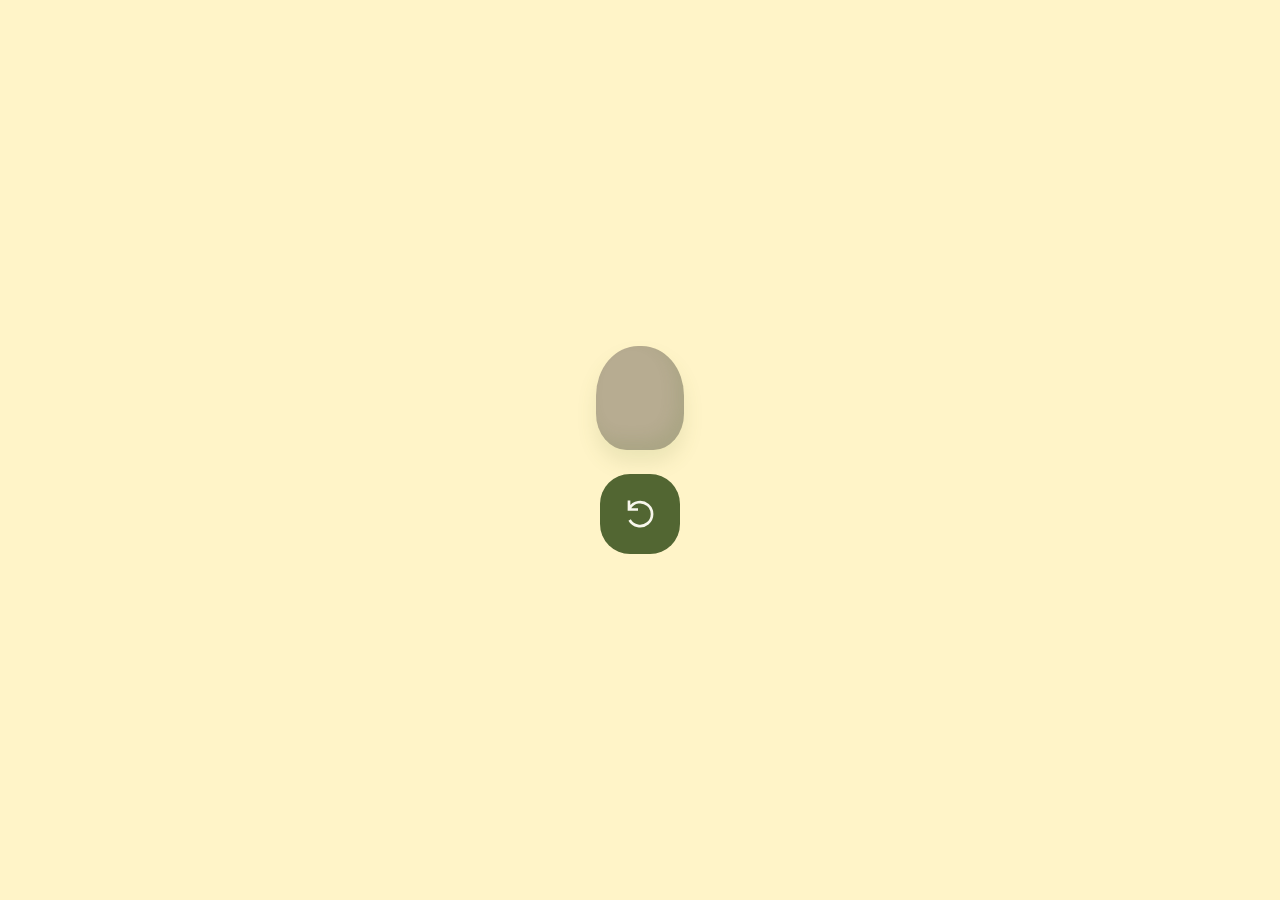
==== jelly-soup/index.html @ 8d09f1e0 "Tip jelly-soup: PR #1 toddler soupy jelly" ====
<!doctype html>
<html lang="en">
  <head>
    <meta charset="UTF-8" />
    <link rel="icon" type="image/png" href="/jelly-soup/logo.png" />
    <link rel="canonical" href="https://josephschneider77-sys.github.io/jelly-soup/" />
    <meta name="viewport" content="width=device-width, initial-scale=1.0, viewport-fit=cover" />
    <meta name="theme-color" content="#fff4c8" />
    <script>
      document.documentElement.dataset.jellyPlatform=matchMedia('(pointer: coarse)').matches?'mobile':'desktop'
    </script>
    <!-- Every item below is mandatory for the first playable frame. Discover
         them before the module graph/WebGPU initialization so transfer/decode
         overlaps boot instead of starting only after renderer creation. -->
    <link rel="preload" href="/jelly-soup/assets/bg_room_studio-BGTPeHHM.rgba16f" as="fetch" crossorigin="anonymous" />
    <link rel="preload" href="/jelly-soup/assets/night-C30BymGu.rgba16f" as="fetch" crossorigin="anonymous" />
    <link rel="preload" href="/jelly-soup/assets/jelly-baby-D3aoVKxe.bin" as="fetch" crossorigin="anonymous" />
    <link rel="preload" href="[data-uri]" as="fetch" crossorigin="anonymous" />
    <link rel="preload" href="/jelly-soup/assets/wood_base-BnLq3mVl.jpg" as="image" crossorigin="anonymous" media="(pointer: fine), (pointer: none)" data-jelly-platform="desktop" />
    <link rel="preload" href="/jelly-soup/assets/wood_base_4k-C53w4BG0.jpg" as="image" crossorigin="anonymous" media="(pointer: coarse)" data-jelly-platform="mobile" />
    <link rel="preload" href="/jelly-soup/assets/wood_normal-pCUsk1GY.png" as="image" crossorigin="anonymous" />
    <link rel="preload" href="/jelly-soup/assets/wood_roughness-a0mBSnc7.jpg" as="image" crossorigin="anonymous" />
    <script>
      for(const link of document.querySelectorAll('[data-jelly-platform]'))if(link.dataset.jellyPlatform!==document.documentElement.dataset.jellyPlatform)link.remove()
    </script>
    <meta name="description" content="A small, soft world. Wander, hop, stretch, and let go." />
    <meta property="og:type" content="website" />
    <meta property="og:url" content="https://josephschneider77-sys.github.io/jelly-soup/" />
    <meta property="og:title" content="Jelly Soup" />
    <meta property="og:description" content="A small, soft world. Wander, hop, stretch, and let go." />
    <meta property="og:image" content="https://josephschneider77-sys.github.io/jelly-soup/og_image.png" />
    <meta property="og:image:alt" content="Jelly Soup" />
    <meta name="twitter:card" content="summary_large_image" />
    <meta name="twitter:title" content="Jelly Soup" />
    <meta name="twitter:description" content="A small, soft world. Wander, hop, stretch, and let go." />
    <meta name="twitter:image" content="https://josephschneider77-sys.github.io/jelly-soup/og_image.png" />
    <title>Jelly Soup</title>
    <script type="module" crossorigin src="/jelly-soup/assets/index-Dec-pFoe.js"></script>
    <link rel="stylesheet" crossorigin href="/jelly-soup/assets/index-BMOeXMWE.css">
    <link rel="modulepreload" href="/jelly-soup/assets/runtime-s7cVsLFK.js">
  </head>
  <body>
    <div id="app"></div>
    <noscript>Jelly Soup needs JavaScript and a WebGPU-capable browser.</noscript>
  </body>
</html>
---- jelly-soup/assets/index-BMOeXMWE.css ----
:root{color:#3d4a28;font-synthesis:none;text-rendering:optimizelegibility;-webkit-font-smoothing:antialiased;--lightningcss-light:initial;--lightningcss-dark: ;color-scheme:light;background:#fff4c8;font-family:ui-sans-serif,-apple-system,BlinkMacSystemFont,Segoe UI,sans-serif}.sr-only{clip:rect(0,0,0,0);white-space:nowrap;border:0;width:1px;height:1px;margin:-1px;padding:0;position:absolute;overflow:hidden}*{box-sizing:border-box}html,body,#app{overscroll-behavior:none;width:100%;height:100%;margin:0;overflow:hidden}button{font:inherit;color:inherit;cursor:pointer;-webkit-tap-highlight-color:transparent;touch-action:none}button:focus-visible{outline-offset:5px;outline:2px solid #54682d}#viewport{position:fixed;inset:0}canvas{touch-action:none;outline:none;width:100%;height:100%;display:block}canvas.grabbing{cursor:grabbing!important}.facility-prompt{bottom:max(100px,calc(env(safe-area-inset-bottom) + 90px));z-index:2;white-space:nowrap;position:fixed;left:50%;transform:translate(-50%)}.facility-prompt[hidden],.facility-hint{display:none}.facility-button{color:#0000;touch-action:manipulation;background:#ffe08a;border:3px solid #fff;border-radius:50%;place-items:center;width:76px;min-width:64px;height:76px;min-height:64px;padding:0;font-size:0;display:grid;box-shadow:0 4px 16px #4e442928}.facility-button:before{content:"";border:12px solid #0000;border-left:22px solid #3d4a28;border-right-width:0;width:0;height:0;margin-left:4px}.facility-button[data-mode=leave]:before{clip-path:polygon(0 38%,38% 38%,38% 0,62% 0,62% 38%,100% 38%,100% 62%,62% 62%,62% 100%,38% 100%,38% 62%,0 62%);background:#3d4a28;border:0;width:22px;height:22px;margin:0}@media (pointer:coarse),(width<=700px){.facility-prompt{bottom:max(168px,calc(env(safe-area-inset-bottom) + 156px))}}.masthead{pointer-events:none;-webkit-user-select:none;user-select:none;position:fixed;top:clamp(25px,4.2vw,54px);left:clamp(25px,4.2vw,64px)}.eyebrow{text-transform:uppercase;letter-spacing:.22em;opacity:.65;font-size:9px;font-weight:550}h1{letter-spacing:-2.4px;color:#ff7a59;margin:0;font:italic 400 44px/.95 Georgia,Times New Roman,serif}h1 span{color:#7dce6a}.actions{flex-wrap:wrap;justify-content:flex-end;gap:10px;max-width:min(420px,100vw - 24px);display:flex;position:fixed;top:clamp(16px,3vw,36px);right:clamp(16px,3vw,40px)}.icon-button{-webkit-backdrop-filter:blur(14px);backdrop-filter:blur(14px);background:#fffef8e6;border:3px solid #ffe08a;border-radius:50%;place-items:center;width:64px;min-width:64px;height:64px;min-height:64px;transition:background .2s,transform .2s;display:grid}.icon-button:hover{background:#fff;transform:translateY(-1px)}.icon-button svg{width:28px;height:28px}.flavor-picker{position:relative}.palette-icon{width:20px!important;height:20px!important}.flavor-menu{z-index:3;-webkit-backdrop-filter:blur(18px);backdrop-filter:blur(18px);background:#fffef8f2;border:3px solid #ffe08a;border-radius:24px;grid-template-columns:repeat(2,max-content);gap:10px;width:max-content;max-width:calc(100vw - 32px);padding:10px;display:grid;position:absolute;top:calc(100% + 10px);right:0;box-shadow:0 9px 24px #4e442915}.flavor-menu[hidden]{display:none}.flavor-option{background:0 0;border:3px solid #0000;border-radius:50%;place-items:center;min-width:72px;min-height:72px;padding:4px;display:grid}.flavor-option:hover,.flavor-option[aria-pressed=true]{background:#fff}.flavor-option[aria-pressed=true]{border-color:#ff7a59}.flavor-option-swatch{background:var(--flavor-color);border:3px solid #fff;border-radius:50%;flex:none;width:64px;height:64px;box-shadow:inset 0 -6px 10px #0001,0 3px 8px #4e442930}.sound-off,.muted .sound-waves{display:none}.muted .sound-off{display:block}.desktop-hints{display:none}.desktop-hints>span:first-child{flex-direction:column;align-items:center;gap:3px;display:flex}.key-row{gap:3px;display:flex}kbd{background:#f9f4e530;border:1px solid #4e573b40;border-radius:4px;place-items:center;width:19px;height:19px;font:9px/1 ui-sans-serif,sans-serif;display:inline-grid}.space-key{letter-spacing:.02em;width:45px;height:23px;font-size:9px}.hint-label{letter-spacing:.025em;font-size:10px}.separator{background:#4e573b26;width:1px;height:16px;margin:0 9px}.mouse{width:18px;height:23px}.specimen{letter-spacing:.07em;color:#414b3499;pointer-events:none;font-size:9px;position:fixed;bottom:44px;right:clamp(24px,4.2vw,64px)}.specimen>span{background:#82a347;border-radius:50%;width:6px;height:6px;margin-right:8px;display:inline-block;box-shadow:0 0 0 4px #7c963815}.touch-controls{bottom:max(25px,env(safe-area-inset-bottom));pointer-events:none;justify-content:space-between;align-items:end;display:none;position:fixed;left:24px;right:24px}.touch-controls button{pointer-events:auto;-webkit-backdrop-filter:blur(14px);backdrop-filter:blur(14px);-webkit-user-select:none;user-select:none;background:#f7f3e761;border:1px solid #fff9;box-shadow:0 2px 12px #4e442908}.joystick{--joystick-x:0px;--joystick-y:0px;border-radius:50%;width:128px;min-width:64px;height:128px;min-height:64px;padding:0;position:relative;overflow:hidden;background:#fffef8cc!important}.joystick-track{border:1px solid #fff8;border-radius:50%;position:absolute;inset:14px;box-shadow:inset 0 1px 8px #4e44290d}.joystick-track:before,.joystick-track:after{content:"";background:#fff6;position:absolute}.joystick-track:before{width:1px;top:18%;bottom:18%;left:50%}.joystick-track:after{height:1px;top:50%;left:18%;right:18%}.joystick-knob{width:64px;height:64px;transform:translate(calc(-50% + var(--joystick-x)),calc(-50% + var(--joystick-y)));background:#8fd18a;border:3px solid #fff;border-radius:50%;transition:transform .14s ease-out;position:absolute;top:50%;left:50%;box-shadow:0 3px 10px #4e442920}.joystick.held .joystick-knob{transition:none}.jump{background:#ffb703;border:3px solid #fff;border-radius:50%;place-items:center;width:80px;min-width:64px;height:80px;min-height:64px;display:grid}.jump svg{width:36px;height:36px}.touch-controls button.held{background:#b8cf8db3;transform:scale(.96)}.touch-controls .joystick.held{transform:none;background:#f7f3e74d!important}#loading{z-index:10;pointer-events:all;background:#fff4c8;place-items:center;transition:opacity .7s,visibility .7s;display:grid;position:fixed;inset:0}#loading.hidden{opacity:0;visibility:hidden;pointer-events:none}.loading-card{text-align:center;width:min(440px,85vw)}.jelly-mark{transform-origin:bottom;background:radial-gradient(at 30% 20%,#fff6c8 0,#b6e86a 46%,#7dce6a 100%);border-radius:48% 48% 35% 35%;width:88px;height:104px;margin:0 auto;animation:1.6s ease-in-out infinite breathe;box-shadow:inset -8px -10px 16px #57752f20,0 12px 20px #68823c22}#retry{color:#fff;background:#ff7a59;border:0;border-radius:50%;place-items:center;width:80px;min-width:64px;height:80px;min-height:64px;margin:24px auto 0;padding:0;display:grid}#retry svg{width:36px;height:36px}#retry[hidden]{display:none}h2{letter-spacing:-1.6px;margin:0 0 14px;font:italic 400 39px Georgia,serif}#load-message{color:#6d725f;letter-spacing:.03em;font-size:11px}#fatal{white-space:pre-wrap;overflow-wrap:anywhere;text-align:left;color:#715445;background:#fff5;border-radius:10px;max-height:35vh;margin:24px 0;padding:17px;font:10px/1.6 ui-monospace,monospace;overflow:auto}#retry{color:#f8f7ec;background:#526632;border:0;border-radius:30px;padding:11px 23px;font-size:11px}.failed .jelly-mark{background:#b7ac91;animation:none}@keyframes breathe{0%,to{transform:scale(1.05,.93)}50%{transform:scale(.96,1.04)}}@media (pointer:coarse),(width<=700px){.touch-controls{display:flex}.specimen{display:none}.masthead{top:max(16px,env(safe-area-inset-top));left:16px}h1{letter-spacing:-1.5px;font-size:32px}.actions{top:max(12px,env(safe-area-inset-top));right:max(12px,env(safe-area-inset-right));gap:8px}}@media (width<=220px){.flavor-menu{grid-template-columns:minmax(0,1fr)}}@media (height<=480px) and (pointer:coarse){.masthead{top:12px}h1{font-size:26px}.touch-controls{bottom:12px}}@media (prefers-reduced-motion:reduce){.jelly-mark{animation:none}#loading,.icon-button{transition:none}}#lighting-mode .night-icon,.night-mode #lighting-mode .day-icon{display:none}.night-mode #lighting-mode .night-icon{display:block}#lighting-mode:disabled{cursor:progress;opacity:.65}:root.night-mode{color:#e0e4ee;--lightningcss-light: ;--lightningcss-dark:initial;color-scheme:dark;background:#171c2a}.night-mode .icon-button,.night-mode .flavor-menu,.night-mode .facility-hint,.night-mode .facility-button,.night-mode .touch-controls button{background:#222b40b8;border-color:#a8b8d24d}.night-mode .icon-button:hover,.night-mode .flavor-option:hover,.night-mode .flavor-option[aria-pressed=true]{background:#53607980}.night-mode .desktop-hints,.night-mode .specimen{color:#c3cde2b8}.night-mode kbd{background:#222b404d;border-color:#a8b8d24d}.night-mode button:focus-visible{outline-color:#c5d7f2}.night-mode #loading{color:#394028}@media (width<=420px){.actions{gap:8px;right:12px}.masthead{left:12px}h1{font-size:28px}}.destination-menu{color:#354b45;background:#fff4de;border:1px solid #fff5dc;border-radius:22px;width:min(340px,85vw);padding:25px;box-shadow:0 18px 80px #352b2455}.destination-menu::backdrop{-webkit-backdrop-filter:blur(5px);backdrop-filter:blur(5px);background:#302c3455}.destination-menu h2{margin:0 0 18px;font-size:19px;font-weight:650}.destination-menu button{width:100%;min-height:64px;color:inherit;font:inherit;cursor:pointer;text-align:left;background:#e4edd6;border:0;border-radius:18px;margin:8px 0;padding:18px 20px;display:block}.destination-menu button:hover,.destination-menu button:focus-visible{outline-offset:2px;background:#c7dfbb;outline:2px solid #618357}.destination-menu button[aria-current=true]:after{content:" · here";opacity:.55}.destination-menu .destination-cancel{text-align:center;background:0 0;font-size:13px}
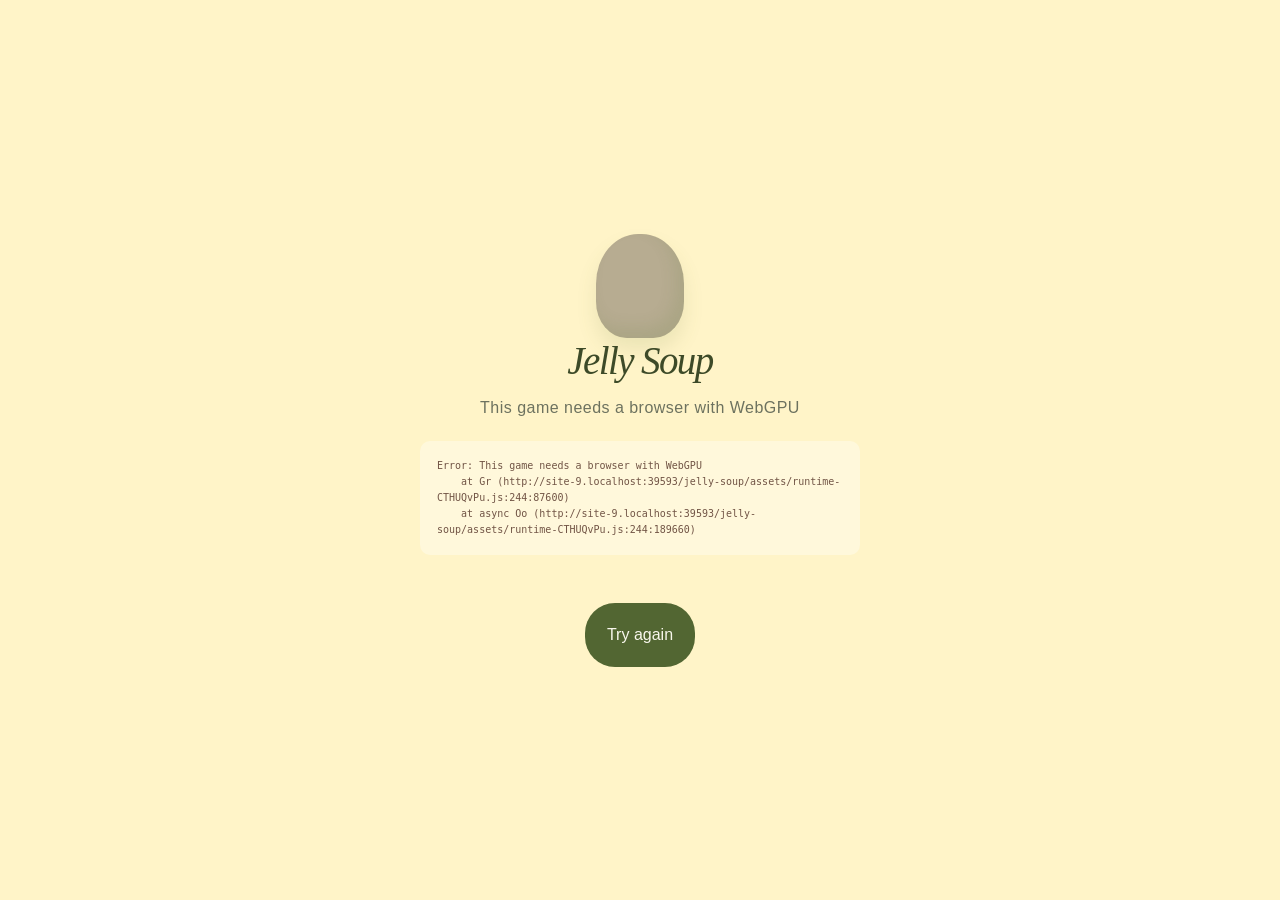
==== commit 2f39874d: "Tip jelly-soup: PR #2 fix dead input" ====
--- a/jelly-soup/index.html
+++ b/jelly-soup/index.html
@@ -15,7 +15,7 @@
     <link rel="preload" href="/jelly-soup/assets/bg_room_studio-BGTPeHHM.rgba16f" as="fetch" crossorigin="anonymous" />
     <link rel="preload" href="/jelly-soup/assets/night-C30BymGu.rgba16f" as="fetch" crossorigin="anonymous" />
     <link rel="preload" href="/jelly-soup/assets/jelly-baby-D3aoVKxe.bin" as="fetch" crossorigin="anonymous" />
-    <link rel="preload" href="[data-uri]" as="fetch" crossorigin="anonymous" />
+    
     <link rel="preload" href="/jelly-soup/assets/wood_base-BnLq3mVl.jpg" as="image" crossorigin="anonymous" media="(pointer: fine), (pointer: none)" data-jelly-platform="desktop" />
     <link rel="preload" href="/jelly-soup/assets/wood_base_4k-C53w4BG0.jpg" as="image" crossorigin="anonymous" media="(pointer: coarse)" data-jelly-platform="mobile" />
     <link rel="preload" href="/jelly-soup/assets/wood_normal-pCUsk1GY.png" as="image" crossorigin="anonymous" />
@@ -35,9 +35,9 @@
     <meta name="twitter:description" content="A small, soft world. Wander, hop, stretch, and let go." />
     <meta name="twitter:image" content="https://josephschneider77-sys.github.io/jelly-soup/og_image.png" />
     <title>Jelly Soup</title>
-    <script type="module" crossorigin src="/jelly-soup/assets/index-Dec-pFoe.js"></script>
-    <link rel="stylesheet" crossorigin href="/jelly-soup/assets/index-BMOeXMWE.css">
-    <link rel="modulepreload" href="/jelly-soup/assets/runtime-s7cVsLFK.js">
+    <script type="module" crossorigin src="/jelly-soup/assets/index-C-WbJbxD.js"></script>
+    <link rel="stylesheet" crossorigin href="/jelly-soup/assets/index-Czp9N21w.css">
+    <link rel="modulepreload" href="/jelly-soup/assets/runtime-CTHUQvPu.js">
   </head>
   <body>
     <div id="app"></div>
--- a/jelly-soup/assets/index-Czp9N21w.css
+++ b/jelly-soup/assets/index-Czp9N21w.css
@@ -0,0 +1 @@
+:root{color:#3d4a28;font-synthesis:none;text-rendering:optimizelegibility;-webkit-font-smoothing:antialiased;--lightningcss-light:initial;--lightningcss-dark: ;color-scheme:light;background:#fff4c8;font-family:ui-sans-serif,-apple-system,BlinkMacSystemFont,Segoe UI,sans-serif}.sr-only{clip:rect(0,0,0,0);white-space:nowrap;border:0;width:1px;height:1px;margin:-1px;padding:0;position:absolute;overflow:hidden}*{box-sizing:border-box}html,body,#app{overscroll-behavior:none;width:100%;height:100%;margin:0;overflow:hidden}button{font:inherit;color:inherit;cursor:pointer;-webkit-tap-highlight-color:transparent;touch-action:none}button:focus-visible{outline-offset:5px;outline:2px solid #54682d}#viewport{position:fixed;inset:0}canvas{touch-action:none;outline:none;width:100%;height:100%;display:block}canvas.grabbing{cursor:grabbing!important}.facility-prompt{bottom:max(100px,calc(env(safe-area-inset-bottom) + 90px));z-index:2;white-space:nowrap;position:fixed;left:50%;transform:translate(-50%)}.facility-prompt[hidden],.facility-hint{display:none}.facility-button{color:#0000;touch-action:manipulation;background:#ffe08a;border:3px solid #fff;border-radius:50%;place-items:center;width:76px;min-width:64px;height:76px;min-height:64px;padding:0;font-size:0;display:grid;box-shadow:0 4px 16px #4e442928}.facility-button:before{content:"";border:12px solid #0000;border-left:22px solid #3d4a28;border-right-width:0;width:0;height:0;margin-left:4px}.facility-button[data-mode=leave]:before{clip-path:polygon(0 38%,38% 38%,38% 0,62% 0,62% 38%,100% 38%,100% 62%,62% 62%,62% 100%,38% 100%,38% 62%,0 62%);background:#3d4a28;border:0;width:22px;height:22px;margin:0}@media (pointer:coarse),(width<=700px){.facility-prompt{bottom:max(168px,calc(env(safe-area-inset-bottom) + 156px))}}.masthead{pointer-events:none;-webkit-user-select:none;user-select:none;position:fixed;top:clamp(25px,4.2vw,54px);left:clamp(25px,4.2vw,64px)}.eyebrow{text-transform:uppercase;letter-spacing:.22em;opacity:.65;font-size:9px;font-weight:550}h1{letter-spacing:-2.4px;color:#ff7a59;margin:0;font:italic 400 44px/.95 Georgia,Times New Roman,serif}h1 span{color:#7dce6a}.actions{flex-wrap:wrap;justify-content:flex-end;gap:10px;max-width:min(420px,100vw - 24px);display:flex;position:fixed;top:clamp(16px,3vw,36px);right:clamp(16px,3vw,40px)}.icon-button{-webkit-backdrop-filter:blur(14px);backdrop-filter:blur(14px);background:#fffef8e6;border:3px solid #ffe08a;border-radius:50%;place-items:center;width:64px;min-width:64px;height:64px;min-height:64px;transition:background .2s,transform .2s;display:grid}.icon-button:hover{background:#fff;transform:translateY(-1px)}.icon-button svg{width:28px;height:28px}.flavor-picker{position:relative}.palette-icon{width:20px!important;height:20px!important}.flavor-menu{z-index:3;-webkit-backdrop-filter:blur(18px);backdrop-filter:blur(18px);background:#fffef8f2;border:3px solid #ffe08a;border-radius:24px;grid-template-columns:repeat(2,max-content);gap:10px;width:max-content;max-width:calc(100vw - 32px);padding:10px;display:grid;position:absolute;top:calc(100% + 10px);right:0;box-shadow:0 9px 24px #4e442915}.flavor-menu[hidden]{display:none}.flavor-option{background:0 0;border:3px solid #0000;border-radius:50%;place-items:center;min-width:72px;min-height:72px;padding:4px;display:grid}.flavor-option:hover,.flavor-option[aria-pressed=true]{background:#fff}.flavor-option[aria-pressed=true]{border-color:#ff7a59}.flavor-option-swatch{background:var(--flavor-color);border:3px solid #fff;border-radius:50%;flex:none;width:64px;height:64px;box-shadow:inset 0 -6px 10px #0001,0 3px 8px #4e442930}.sound-off,.muted .sound-waves{display:none}.muted .sound-off{display:block}.desktop-hints{display:none}.desktop-hints>span:first-child{flex-direction:column;align-items:center;gap:3px;display:flex}.key-row{gap:3px;display:flex}kbd{background:#f9f4e530;border:1px solid #4e573b40;border-radius:4px;place-items:center;width:19px;height:19px;font:9px/1 ui-sans-serif,sans-serif;display:inline-grid}.space-key{letter-spacing:.02em;width:45px;height:23px;font-size:9px}.hint-label{letter-spacing:.025em;font-size:10px}.separator{background:#4e573b26;width:1px;height:16px;margin:0 9px}.mouse{width:18px;height:23px}.specimen{letter-spacing:.07em;color:#414b3499;pointer-events:none;font-size:9px;position:fixed;bottom:44px;right:clamp(24px,4.2vw,64px)}.specimen>span{background:#82a347;border-radius:50%;width:6px;height:6px;margin-right:8px;display:inline-block;box-shadow:0 0 0 4px #7c963815}.touch-controls{bottom:max(25px,env(safe-area-inset-bottom));pointer-events:none;justify-content:space-between;align-items:end;display:none;position:fixed;left:24px;right:24px}.touch-controls button{pointer-events:auto;-webkit-backdrop-filter:blur(14px);backdrop-filter:blur(14px);-webkit-user-select:none;user-select:none;background:#f7f3e761;border:1px solid #fff9;box-shadow:0 2px 12px #4e442908}.joystick{--joystick-x:0px;--joystick-y:0px;border-radius:50%;width:128px;min-width:64px;height:128px;min-height:64px;padding:0;position:relative;overflow:hidden;background:#fffef8cc!important}.joystick-track{border:1px solid #fff8;border-radius:50%;position:absolute;inset:14px;box-shadow:inset 0 1px 8px #4e44290d}.joystick-track:before,.joystick-track:after{content:"";background:#fff6;position:absolute}.joystick-track:before{width:1px;top:18%;bottom:18%;left:50%}.joystick-track:after{height:1px;top:50%;left:18%;right:18%}.joystick-knob{width:64px;height:64px;transform:translate(calc(-50% + var(--joystick-x)),calc(-50% + var(--joystick-y)));background:#8fd18a;border:3px solid #fff;border-radius:50%;transition:transform .14s ease-out;position:absolute;top:50%;left:50%;box-shadow:0 3px 10px #4e442920}.joystick.held .joystick-knob{transition:none}.jump{background:#ffb703;border:3px solid #fff;border-radius:50%;place-items:center;width:80px;min-width:64px;height:80px;min-height:64px;display:grid}.jump svg{width:36px;height:36px}.touch-controls button.held{background:#b8cf8db3;transform:scale(.96)}.touch-controls .joystick.held{transform:none;background:#f7f3e74d!important}#loading{z-index:10;pointer-events:all;background:#fff4c8;place-items:center;transition:opacity .7s,visibility .7s;display:grid;position:fixed;inset:0}#loading.hidden,#loading.hidden *{pointer-events:none}#loading.hidden{opacity:0;visibility:hidden}.loading-card{text-align:center;width:min(440px,85vw)}.jelly-mark{transform-origin:bottom;background:radial-gradient(at 30% 20%,#fff6c8 0,#b6e86a 46%,#7dce6a 100%);border-radius:48% 48% 35% 35%;width:88px;height:104px;margin:0 auto;animation:1.6s ease-in-out infinite breathe;box-shadow:inset -8px -10px 16px #57752f20,0 12px 20px #68823c22}h2{letter-spacing:-1.6px;margin:0 0 14px;font:italic 400 39px Georgia,serif}#load-message{color:#6d725f;letter-spacing:.03em;font-size:16px}#fatal{white-space:pre-wrap;overflow-wrap:anywhere;text-align:left;color:#715445;background:#fff5;border-radius:10px;max-height:35vh;margin:24px 0;padding:17px;font:10px/1.6 ui-monospace,monospace;overflow:auto}#retry,#play-retry{color:#f8f7ec;background:#526632;border:0;border-radius:30px;min-width:64px;min-height:64px;margin:24px auto 0;padding:0 22px;font-size:16px}#retry[hidden]{display:none}.play-error{left:50%;bottom:max(24px,env(safe-area-inset-bottom));z-index:11;pointer-events:auto;background:#fffef8f2;border:3px solid #ffe08a;border-radius:22px;align-items:center;gap:12px;max-width:min(440px,100vw - 24px);padding:12px 14px;display:flex;position:fixed;transform:translate(-50%);box-shadow:0 9px 24px #4e442915}.play-error[hidden]{display:none}.play-error p{margin:0;font-size:16px}#play-retry{margin:0}.failed .jelly-mark{background:#b7ac91;animation:none}@keyframes breathe{0%,to{transform:scale(1.05,.93)}50%{transform:scale(.96,1.04)}}@media (pointer:coarse),(width<=700px){.touch-controls{display:flex}.specimen{display:none}.masthead{top:max(16px,env(safe-area-inset-top));left:16px}h1{letter-spacing:-1.5px;font-size:32px}.actions{top:max(12px,env(safe-area-inset-top));right:max(12px,env(safe-area-inset-right));gap:8px}}@media (width<=220px){.flavor-menu{grid-template-columns:minmax(0,1fr)}}@media (height<=480px) and (pointer:coarse){.masthead{top:12px}h1{font-size:26px}.touch-controls{bottom:12px}}@media (prefers-reduced-motion:reduce){.jelly-mark{animation:none}#loading,.icon-button{transition:none}}#lighting-mode .night-icon,.night-mode #lighting-mode .day-icon{display:none}.night-mode #lighting-mode .night-icon{display:block}#lighting-mode:disabled{cursor:progress;opacity:.65}:root.night-mode{color:#e0e4ee;--lightningcss-light: ;--lightningcss-dark:initial;color-scheme:dark;background:#171c2a}.night-mode .icon-button,.night-mode .flavor-menu,.night-mode .facility-hint,.night-mode .facility-button,.night-mode .touch-controls button{background:#222b40b8;border-color:#a8b8d24d}.night-mode .icon-button:hover,.night-mode .flavor-option:hover,.night-mode .flavor-option[aria-pressed=true]{background:#53607980}.night-mode .desktop-hints,.night-mode .specimen{color:#c3cde2b8}.night-mode kbd{background:#222b404d;border-color:#a8b8d24d}.night-mode button:focus-visible{outline-color:#c5d7f2}.night-mode #loading{color:#394028}@media (width<=420px){.actions{gap:8px;right:12px}.masthead{left:12px}h1{font-size:28px}}.destination-menu{color:#354b45;background:#fff4de;border:1px solid #fff5dc;border-radius:22px;width:min(340px,85vw);padding:25px;box-shadow:0 18px 80px #352b2455}.destination-menu::backdrop{-webkit-backdrop-filter:blur(5px);backdrop-filter:blur(5px);background:#302c3455}.destination-menu h2{margin:0 0 18px;font-size:19px;font-weight:650}.destination-menu button{width:100%;min-height:64px;color:inherit;font:inherit;cursor:pointer;text-align:left;background:#e4edd6;border:0;border-radius:18px;margin:8px 0;padding:18px 20px;display:block}.destination-menu button:hover,.destination-menu button:focus-visible{outline-offset:2px;background:#c7dfbb;outline:2px solid #618357}.destination-menu button[aria-current=true]:after{content:" · here";opacity:.55}.destination-menu .destination-cancel{text-align:center;background:0 0;font-size:13px}
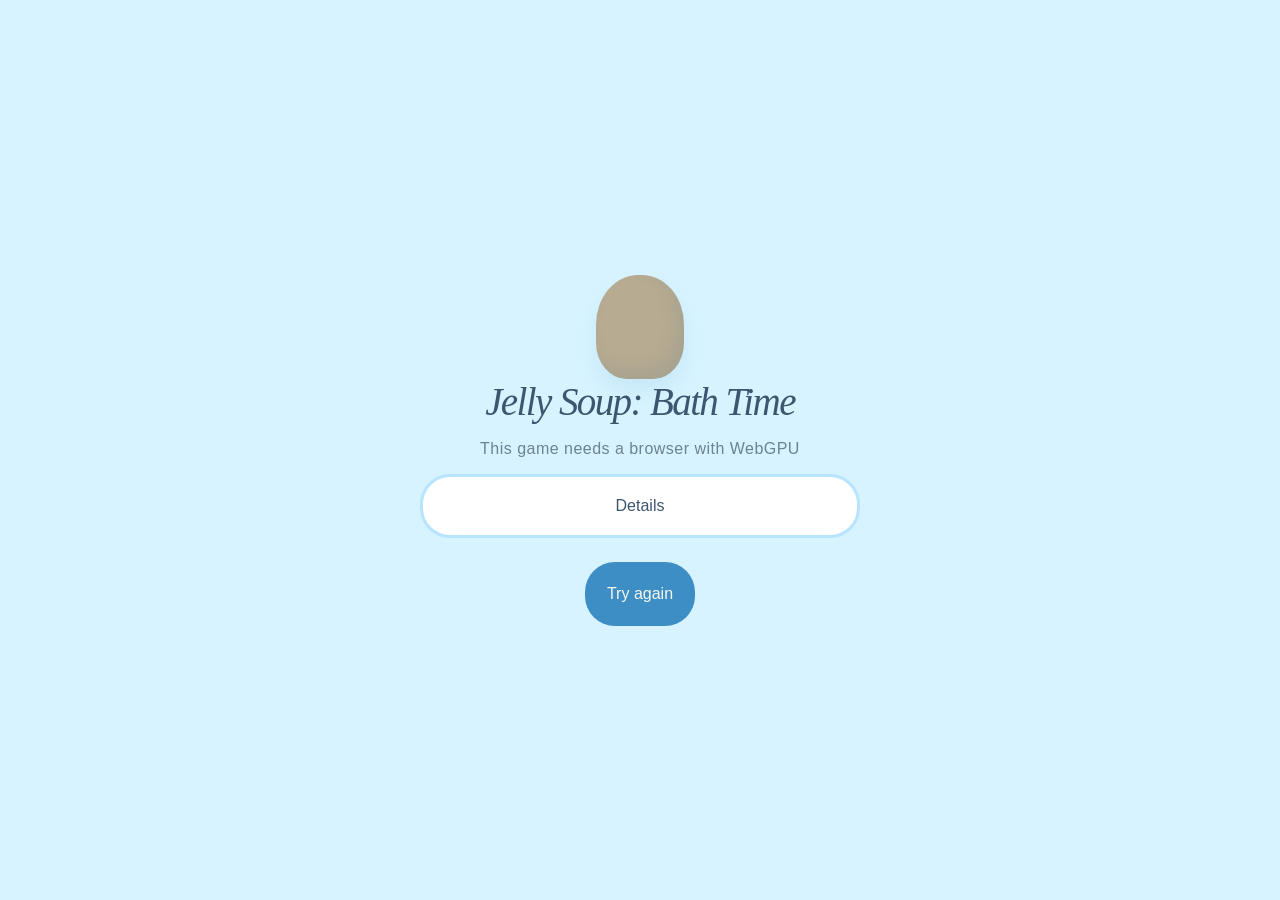
==== commit 52f61489: "Preview jelly-soup: Bath Time (PR #3 @ ec9462e14387ccdc97eedaaef3f12920bbe3846a)" ====
--- a/jelly-soup/index.html
+++ b/jelly-soup/index.html
@@ -5,42 +5,27 @@
     <link rel="icon" type="image/png" href="/jelly-soup/logo.png" />
     <link rel="canonical" href="https://josephschneider77-sys.github.io/jelly-soup/" />
     <meta name="viewport" content="width=device-width, initial-scale=1.0, viewport-fit=cover" />
-    <meta name="theme-color" content="#fff4c8" />
-    <script>
-      document.documentElement.dataset.jellyPlatform=matchMedia('(pointer: coarse)').matches?'mobile':'desktop'
-    </script>
-    <!-- Every item below is mandatory for the first playable frame. Discover
-         them before the module graph/WebGPU initialization so transfer/decode
-         overlaps boot instead of starting only after renderer creation. -->
-    <link rel="preload" href="/jelly-soup/assets/bg_room_studio-BGTPeHHM.rgba16f" as="fetch" crossorigin="anonymous" />
-    <link rel="preload" href="/jelly-soup/assets/night-C30BymGu.rgba16f" as="fetch" crossorigin="anonymous" />
+    <meta name="theme-color" content="#d7f3ff" />
     <link rel="preload" href="/jelly-soup/assets/jelly-baby-D3aoVKxe.bin" as="fetch" crossorigin="anonymous" />
     
-    <link rel="preload" href="/jelly-soup/assets/wood_base-BnLq3mVl.jpg" as="image" crossorigin="anonymous" media="(pointer: fine), (pointer: none)" data-jelly-platform="desktop" />
-    <link rel="preload" href="/jelly-soup/assets/wood_base_4k-C53w4BG0.jpg" as="image" crossorigin="anonymous" media="(pointer: coarse)" data-jelly-platform="mobile" />
-    <link rel="preload" href="/jelly-soup/assets/wood_normal-pCUsk1GY.png" as="image" crossorigin="anonymous" />
-    <link rel="preload" href="/jelly-soup/assets/wood_roughness-a0mBSnc7.jpg" as="image" crossorigin="anonymous" />
-    <script>
-      for(const link of document.querySelectorAll('[data-jelly-platform]'))if(link.dataset.jellyPlatform!==document.documentElement.dataset.jellyPlatform)link.remove()
-    </script>
-    <meta name="description" content="A small, soft world. Wander, hop, stretch, and let go." />
+    <meta name="description" content="A soft jelly in a bright bathtub. Float, splash, and pop bubbles." />
     <meta property="og:type" content="website" />
     <meta property="og:url" content="https://josephschneider77-sys.github.io/jelly-soup/" />
-    <meta property="og:title" content="Jelly Soup" />
-    <meta property="og:description" content="A small, soft world. Wander, hop, stretch, and let go." />
+    <meta property="og:title" content="Jelly Soup: Bath Time" />
+    <meta property="og:description" content="A soft jelly in a bright bathtub. Float, splash, and pop bubbles." />
     <meta property="og:image" content="https://josephschneider77-sys.github.io/jelly-soup/og_image.png" />
-    <meta property="og:image:alt" content="Jelly Soup" />
+    <meta property="og:image:alt" content="Jelly Soup: Bath Time" />
     <meta name="twitter:card" content="summary_large_image" />
-    <meta name="twitter:title" content="Jelly Soup" />
-    <meta name="twitter:description" content="A small, soft world. Wander, hop, stretch, and let go." />
+    <meta name="twitter:title" content="Jelly Soup: Bath Time" />
+    <meta name="twitter:description" content="A soft jelly in a bright bathtub. Float, splash, and pop bubbles." />
     <meta name="twitter:image" content="https://josephschneider77-sys.github.io/jelly-soup/og_image.png" />
-    <title>Jelly Soup</title>
-    <script type="module" crossorigin src="/jelly-soup/assets/index-C-WbJbxD.js"></script>
-    <link rel="stylesheet" crossorigin href="/jelly-soup/assets/index-Czp9N21w.css">
-    <link rel="modulepreload" href="/jelly-soup/assets/runtime-CTHUQvPu.js">
+    <title>Jelly Soup: Bath Time</title>
+    <script type="module" crossorigin src="/jelly-soup/assets/index-DUUjhlkV.js"></script>
+    <link rel="stylesheet" crossorigin href="/jelly-soup/assets/index-BgT3X_sb.css">
+    <link rel="modulepreload" href="/jelly-soup/assets/runtime-Cy84xn1C.js">
   </head>
   <body>
     <div id="app"></div>
-    <noscript>Jelly Soup needs JavaScript and a WebGPU-capable browser.</noscript>
+    <noscript>Jelly Soup: Bath Time needs JavaScript and a WebGPU-capable browser.</noscript>
   </body>
 </html>
--- a/jelly-soup/assets/index-BgT3X_sb.css
+++ b/jelly-soup/assets/index-BgT3X_sb.css
@@ -0,0 +1 @@
+:root{color:#3d5670;font-synthesis:none;text-rendering:optimizelegibility;-webkit-font-smoothing:antialiased;--lightningcss-light:initial;--lightningcss-dark: ;color-scheme:light;background:#d7f3ff;font-family:ui-sans-serif,-apple-system,BlinkMacSystemFont,Segoe UI,sans-serif}.sr-only{clip:rect(0,0,0,0);white-space:nowrap;border:0;width:1px;height:1px;margin:-1px;padding:0;position:absolute;overflow:hidden}*{box-sizing:border-box}html,body,#app{overscroll-behavior:none;width:100%;height:100%;margin:0;overflow:hidden}button{font:inherit;color:inherit;cursor:pointer;-webkit-tap-highlight-color:transparent;touch-action:none}button:focus-visible{outline-offset:5px;outline:2px solid #3d8ec4}#viewport{position:fixed;inset:0}canvas{touch-action:none;outline:none;width:100%;height:100%;display:block}canvas.grabbing{cursor:grabbing!important}.masthead{pointer-events:none;-webkit-user-select:none;user-select:none;position:fixed;top:clamp(25px,4.2vw,54px);left:clamp(25px,4.2vw,64px)}h1{letter-spacing:-2.4px;color:#ff8fab;margin:0;font:italic 400 44px/.95 Georgia,Times New Roman,serif}h1 span{color:#7ec8f0}.actions{flex-wrap:wrap;justify-content:flex-end;gap:10px;max-width:min(420px,100vw - 24px);display:flex;position:fixed;top:clamp(16px,3vw,36px);right:clamp(16px,3vw,40px)}.icon-button{-webkit-backdrop-filter:blur(14px);backdrop-filter:blur(14px);background:#fffef8e6;border:3px solid #b7e4ff;border-radius:50%;place-items:center;width:64px;min-width:64px;height:64px;min-height:64px;transition:background .2s,transform .2s;display:grid}.icon-button:hover{background:#fff;transform:translateY(-1px)}.icon-button svg{width:28px;height:28px}.flavor-picker{position:relative}.palette-icon{width:20px!important;height:20px!important}.flavor-menu{z-index:3;-webkit-backdrop-filter:blur(18px);backdrop-filter:blur(18px);background:#fffef8f2;border:3px solid #b7e4ff;border-radius:24px;grid-template-columns:repeat(2,max-content);gap:10px;width:max-content;max-width:calc(100vw - 32px);padding:10px;display:grid;position:absolute;top:calc(100% + 10px);right:0;box-shadow:0 9px 24px #4e6a9220}.flavor-menu[hidden]{display:none}.flavor-option{background:0 0;border:3px solid #0000;border-radius:50%;place-items:center;min-width:72px;min-height:72px;padding:4px;display:grid}.flavor-option:hover,.flavor-option[aria-pressed=true]{background:#fff}.flavor-option[aria-pressed=true]{border-color:#ff8fab}.flavor-option-swatch{background:var(--flavor-color);border:3px solid #fff;border-radius:50%;flex:none;width:64px;height:64px;box-shadow:inset 0 -6px 10px #0001,0 3px 8px #4e6a9230}.sound-off,.muted .sound-waves{display:none}.muted .sound-off{display:block}#loading{z-index:10;pointer-events:all;background:#d7f3ff;place-items:center;transition:opacity .7s,visibility .7s;display:grid;position:fixed;inset:0}#loading.hidden,#loading.hidden *{pointer-events:none}#loading.hidden{opacity:0;visibility:hidden}.loading-card{text-align:center;width:min(440px,85vw)}.jelly-mark{transform-origin:bottom;background:radial-gradient(at 30% 20%,#fff6c8 0,#9ad7ff 46%,#7ec8f0 100%);border-radius:48% 48% 35% 35%;width:88px;height:104px;margin:0 auto;animation:1.6s ease-in-out infinite breathe;box-shadow:inset -8px -10px 16px #3d6a8a20,0 12px 20px #6aa4c822}h2{letter-spacing:-1.6px;margin:0 0 14px;font:italic 400 39px Georgia,serif}#load-message{color:#6d8292;letter-spacing:.03em;font-size:16px}#error-details{text-align:left;max-width:100%;margin:16px auto 0}#error-details[hidden]{display:none}#error-details summary{background:#fff;border:3px solid #b7e4ff;border-radius:30px;place-items:center;min-height:64px;font-size:16px;display:grid}#fatal{white-space:pre-wrap;overflow-wrap:anywhere;text-align:left;color:#715445;background:#fff5;border-radius:10px;max-height:35vh;margin:12px 0 0;padding:17px;font:10px/1.6 ui-monospace,monospace;overflow:auto}#retry,#play-retry{color:#f8f7ec;background:#3d8ec4;border:0;border-radius:30px;min-width:64px;min-height:64px;margin:24px auto 0;padding:0 22px;font-size:16px}#retry[hidden]{display:none}.play-error{left:50%;bottom:max(24px,env(safe-area-inset-bottom));z-index:11;pointer-events:auto;background:#fffef8f2;border:3px solid #b7e4ff;border-radius:22px;align-items:center;gap:12px;max-width:min(440px,100vw - 24px);padding:12px 14px;display:flex;position:fixed;transform:translate(-50%);box-shadow:0 9px 24px #4e6a9215}.play-error[hidden]{display:none}.play-error p{margin:0;font-size:16px}#play-retry{margin:0}.failed .jelly-mark{background:#b7ac91;animation:none}@keyframes breathe{0%,to{transform:scale(1.05,.93)}50%{transform:scale(.96,1.04)}}@media (pointer:coarse),(width<=700px){.masthead{top:max(16px,env(safe-area-inset-top));left:16px}h1{letter-spacing:-1.5px;font-size:32px}.actions{top:max(12px,env(safe-area-inset-top));right:max(12px,env(safe-area-inset-right));gap:8px}}@media (width<=220px){.flavor-menu{grid-template-columns:minmax(0,1fr)}}@media (height<=480px) and (pointer:coarse){.masthead{top:12px}h1{font-size:26px}}@media (prefers-reduced-motion:reduce){.jelly-mark{animation:none}#loading,.icon-button{transition:none}}@media (width<=420px){.actions{gap:8px;right:12px}.masthead{left:12px}h1{font-size:28px}}
